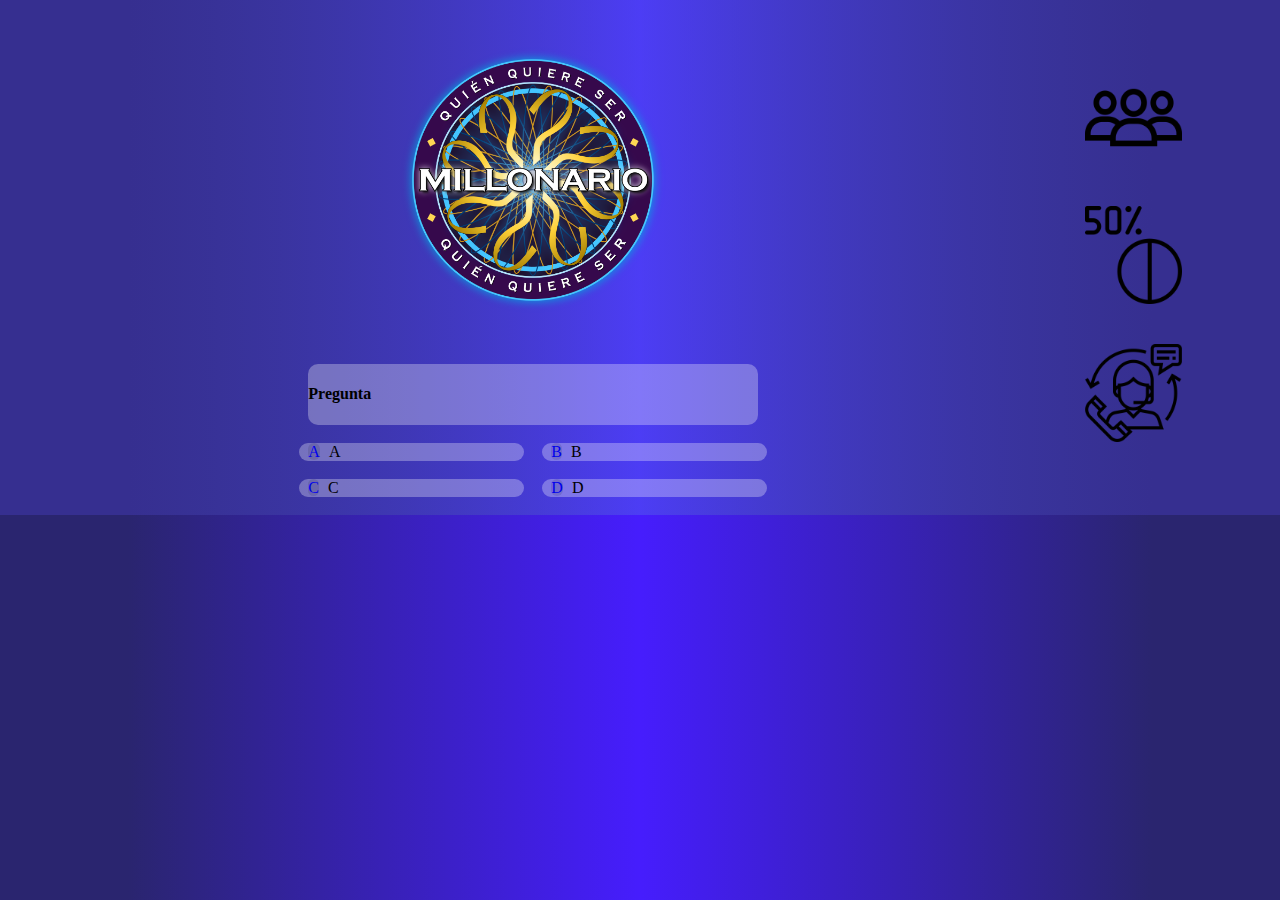
==== view/index.html @ c035e863 "first commit" ====
<!DOCTYPE html>
<html lang="en">
<head>
    <meta charset="UTF-8">
    <meta http-equiv="X-UA-Compatible" content="IE=edge">
    <meta name="viewport" content="width=device-width, initial-scale=1.0">
    <link rel="stylesheet" href="../css/style.css">
    <title>Quien quiere ser millonario</title>
</head>
<body>
    <div class="container">
        <div class="container-answers">
            <div class="logo">
                <img src="../img/logo.png" alt="">
            </div>
            <div class="question" id="question">
                <h4>Pregunta</h4>
            </div>
            <div class="answers">
                
                <div class="answer"><a class="answer" id="answerA" href="#">A</a>A</div>
                <div class="answer"><a class="answer" id="answerB" href="#">B</a>B</div>
                <div class="answer"><a class="answer" id="answerC" href="#">C</a>C</div>
                <div class="answer"><a class="answer" id="answerD" href="#">D</a>D</div>
            </div>
        </div>
        <div class="assistance">
            <div class="help" id="public"><a href="#"><img src="../img/publico.png" alt=""></a></div>
            <div class="help" id="fifty"><a href="#"><img src="../img/dividido.png" alt=""></a></div>
            <div class="help" id="friends"><a href="#"><img src="../img/amigo.png" alt=""></a></div>
             
        </div>
    </div>
    <script src="../js/script.js"></script>
</body>
</html>
---- css/style.css ----
html body{
    border: 0;
    padding: 0;
    margin: 0;
    background: rgb(42,37,111);
    background: linear-gradient(90deg, rgba(42,37,111,1) 10%, rgba(70,29,253,1) 50%, rgba(42,37,111,1) 90%);
}

.container{
    width: 100%;
    background: rgb(54,47,144);
    background: linear-gradient(90deg, rgba(54,47,144,1) 10%, rgba(82,90,237,0.5270483193277311) 50%, rgba(54,47,144,1) 90%);
    display: grid;
    grid-template-columns: 5fr 1fr;

}
@media (max-width: 500px) {
    .container{
        width: 500px;
    }

}

.container-answers{
    display: flex;
    flex-direction: column;
    justify-content: center;
    align-items: center;
}


.logo img{
    width: 30vh;
    padding: 5vh;
}

.question{
    width: 50vh;
    background-color: rgba(255, 255, 255, 0.3);
    border-radius: 10px;
}
.answers{
    display: grid;
    grid-template-columns: 1fr 1fr;
    grid-template-rows: 1fr 1fr;
    padding: 1vh;
    
}

.answer A{
    background-color: rgba(0, 0, 0, 0.1);
    text-decoration: none;
}

.answer{
    margin: 1vh;
    background-color: rgba(255, 255, 255, 0.3);
    width: 25vh;
    border-radius: 10px;
}

.assistance{
    display: flex;
    flex-direction: column;
    justify-content: center;
    align-items: center;
}

.help{
    margin: 1vh;
    
}

.help img{
    width: 50%;
    margin: 1vh;
}
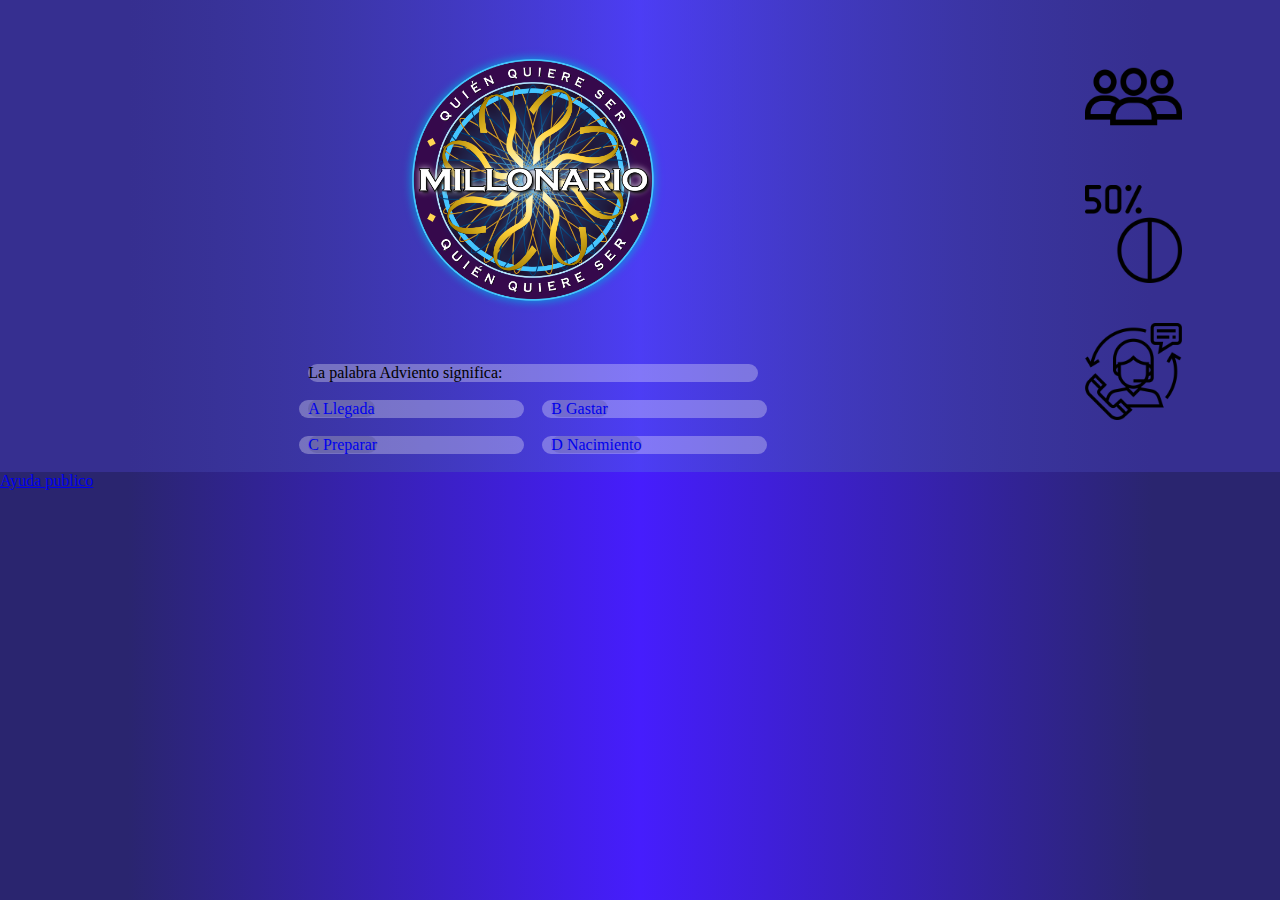
==== commit b8109567: "js para alert" ====
--- a/view/index.html
+++ b/view/index.html
@@ -18,10 +18,10 @@
             </div>
             <div class="answers">
                 
-                <div class="answer"><a class="answer" id="answerA" href="#">A</a>A</div>
-                <div class="answer"><a class="answer" id="answerB" href="#">B</a>B</div>
-                <div class="answer"><a class="answer" id="answerC" href="#">C</a>C</div>
-                <div class="answer"><a class="answer" id="answerD" href="#">D</a>D</div>
+                <div class="answer"><a class="answer" id="answerA" href="#"></a></div>
+                <div class="answer"><a class="answer" id="answerB" href="#"></a></div>
+                <div class="answer"><a class="answer" id="answerC" href="#"></a></div>
+                <div class="answer"><a class="answer" id="answerD" href="#"></a></div>
             </div>
         </div>
         <div class="assistance">
@@ -30,7 +30,12 @@
             <div class="help" id="friends"><a href="#"><img src="../img/amigo.png" alt=""></a></div>
              
         </div>
+
+
     </div>
+    <a href="../view/ayudaPublico.html">Ayuda publico</a>
+    
     <script src="../js/script.js"></script>
+    
 </body>
 </html>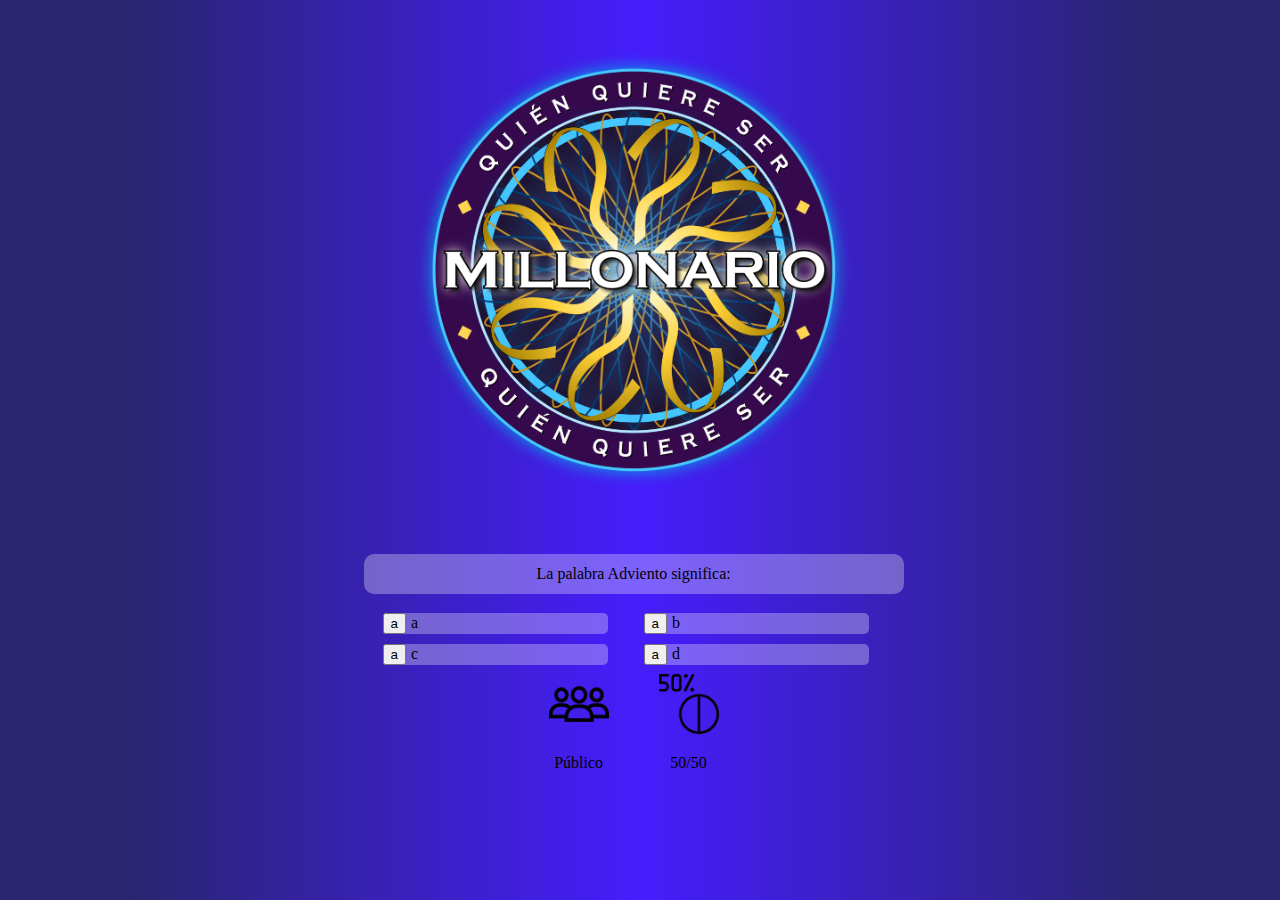
==== commit 7d751654: "Arreglo del css y html" ====
--- a/view/index.html
+++ b/view/index.html
@@ -5,37 +5,48 @@
     <meta http-equiv="X-UA-Compatible" content="IE=edge">
     <meta name="viewport" content="width=device-width, initial-scale=1.0">
     <link rel="stylesheet" href="../css/style.css">
+    <link rel="shortcut icon" href="../img/logo.png" type="image/x-icon">
     <title>Quien quiere ser millonario</title>
 </head>
 <body>
     <div class="container">
+
         <div class="container-answers">
             <div class="logo">
-                <img src="../img/logo.png" alt="">
+                <img class="logo" src="../img/logo.png" alt="">
             </div>
-            <div class="question" id="question">
-                <h4>Pregunta</h4>
-            </div>
-            <div class="answers">
-                
-                <div class="answer"><a class="answer" id="answerA" href="#"></a></div>
-                <div class="answer"><a class="answer" id="answerB" href="#"></a></div>
-                <div class="answer"><a class="answer" id="answerC" href="#"></a></div>
-                <div class="answer"><a class="answer" id="answerD" href="#"></a></div>
+
+            <div>
+                <div class="question" id="question">
+                    <h4 class="statement">pregunta</h4>
+                </div>
+                <div class="answers">
+                    <a class="answer" href="#"><input class="answ" id="answerA" type="button" value="a">a</a>
+                    <a class="answer" href="#"><input class="answ" id="answerB" type="button" value="a">b</a>
+                    <a class="answer" href="#"><input class="answ" id="answerC" type="button" value="a">c</a>
+                    <a class="answer" href="#"><input class="answ" id="answerD" type="button" value="a">d</a>
+                </div>
             </div>
         </div>
+
         <div class="assistance">
-            <div class="help" id="public"><a href="#"><img src="../img/publico.png" alt=""></a></div>
-            <div class="help" id="fifty"><a href="#"><img src="../img/dividido.png" alt=""></a></div>
-            <div class="help" id="friends"><a href="#"><img src="../img/amigo.png" alt=""></a></div>
-             
+            <div class="help" id="public">
+                <a href="#">
+                    <img class="img" src="../img/publico.png" alt="">
+                    <p>Público</p>
+                </a>
+                
+            </div>
+            <div class="help" id="fifty">
+                <a href="#">
+                    <img class="img" src="../img/dividido.png" alt="">
+                    <p>50/50</p>
+                </a>
+                    
+            </div>
         </div>
 
-
     </div>
-    <a href="../view/ayudaPublico.html">Ayuda publico</a>
-    
     <script src="../js/script.js"></script>
-    
 </body>
 </html>--- a/css/style.css
+++ b/css/style.css
@@ -1,19 +1,24 @@
-html body{
+body{
     border: 0;
     padding: 0;
     margin: 0;
     background: rgb(42,37,111);
     background: linear-gradient(90deg, rgba(42,37,111,1) 10%, rgba(70,29,253,1) 50%, rgba(42,37,111,1) 90%);
+    height: 98vh;
+    width: 99vw;
+    -webkit-background-size: cover;
+    -moz-background-size: cover;
+    -o-background-size: cover;
+    background-size: cover;
 }
 
 .container{
-    width: 100%;
-    background: rgb(54,47,144);
-    background: linear-gradient(90deg, rgba(54,47,144,1) 10%, rgba(82,90,237,0.5270483193277311) 50%, rgba(54,47,144,1) 90%);
-    display: grid;
-    grid-template-columns: 5fr 1fr;
+    display: flex;
+    flex-direction: column;
+    justify-content: center;
+    justify-items: center;
+}
 
-}
 @media (max-width: 500px) {
     .container{
         width: 500px;
@@ -26,52 +31,87 @@
     flex-direction: column;
     justify-content: center;
     align-items: center;
+    gap:10px;
+}
+
+.logo img{
+    width: 50vh;
+    padding: 5vh;
+}
+
+.statement{
+    align-items: center;
+    display: block;
+    margin: block start 1.33em; ;
+}
+
+.question{
+    width: 60vh;
+    height: 40px;
+    background-color:rgba(255,255,255,0.3);
+    border-radius: 10px;
+    text-align: center;
+    display:flex;
+    flex-direction: column;
+    justify-content: center;
+    align-items: center;
 }
 
 
-.logo img{
-    width: 30vh;
-    padding: 5vh;
-}
-
-.question{
-    width: 50vh;
-    background-color: rgba(255, 255, 255, 0.3);
-    border-radius: 10px;
-}
 .answers{
     display: grid;
     grid-template-columns: 1fr 1fr;
     grid-template-rows: 1fr 1fr;
     padding: 1vh;
-    
 }
 
-.answer A{
-    background-color: rgba(0, 0, 0, 0.1);
+.answer a{
+    background-color: rgb(0, 0, 0);
     text-decoration: none;
+    border-radius: 100%;
+    align-items: center;
+    color: white;
 }
 
+a{
+   text-decoration: none; 
+   color: black;
+}
 .answer{
-    margin: 1vh;
+    margin: 10px;
     background-color: rgba(255, 255, 255, 0.3);
     width: 25vh;
-    border-radius: 10px;
+    margin-bottom: 0;
+    border-radius: 5px;
+    justify-content: center;
+    justify-items: center;
+    align-items: center;
 }
 
 .assistance{
     display: flex;
+    flex-direction: row;
+    justify-content: center;
+    gap: 50px; 
+    cursor: pointer;
+}
+
+.help{
+    display: flex;
     flex-direction: column;
     justify-content: center;
     align-items: center;
+    text-align: center;
 }
 
-.help{
-    margin: 1vh;
-    
+.answ{
+    cursor: pointer;
+    margin-right: 5px;
 }
 
-.help img{
-    width: 50%;
-    margin: 1vh;
+h4{
+    text-transform: uppercase;
+}
+.img{
+    width: 60px;
 }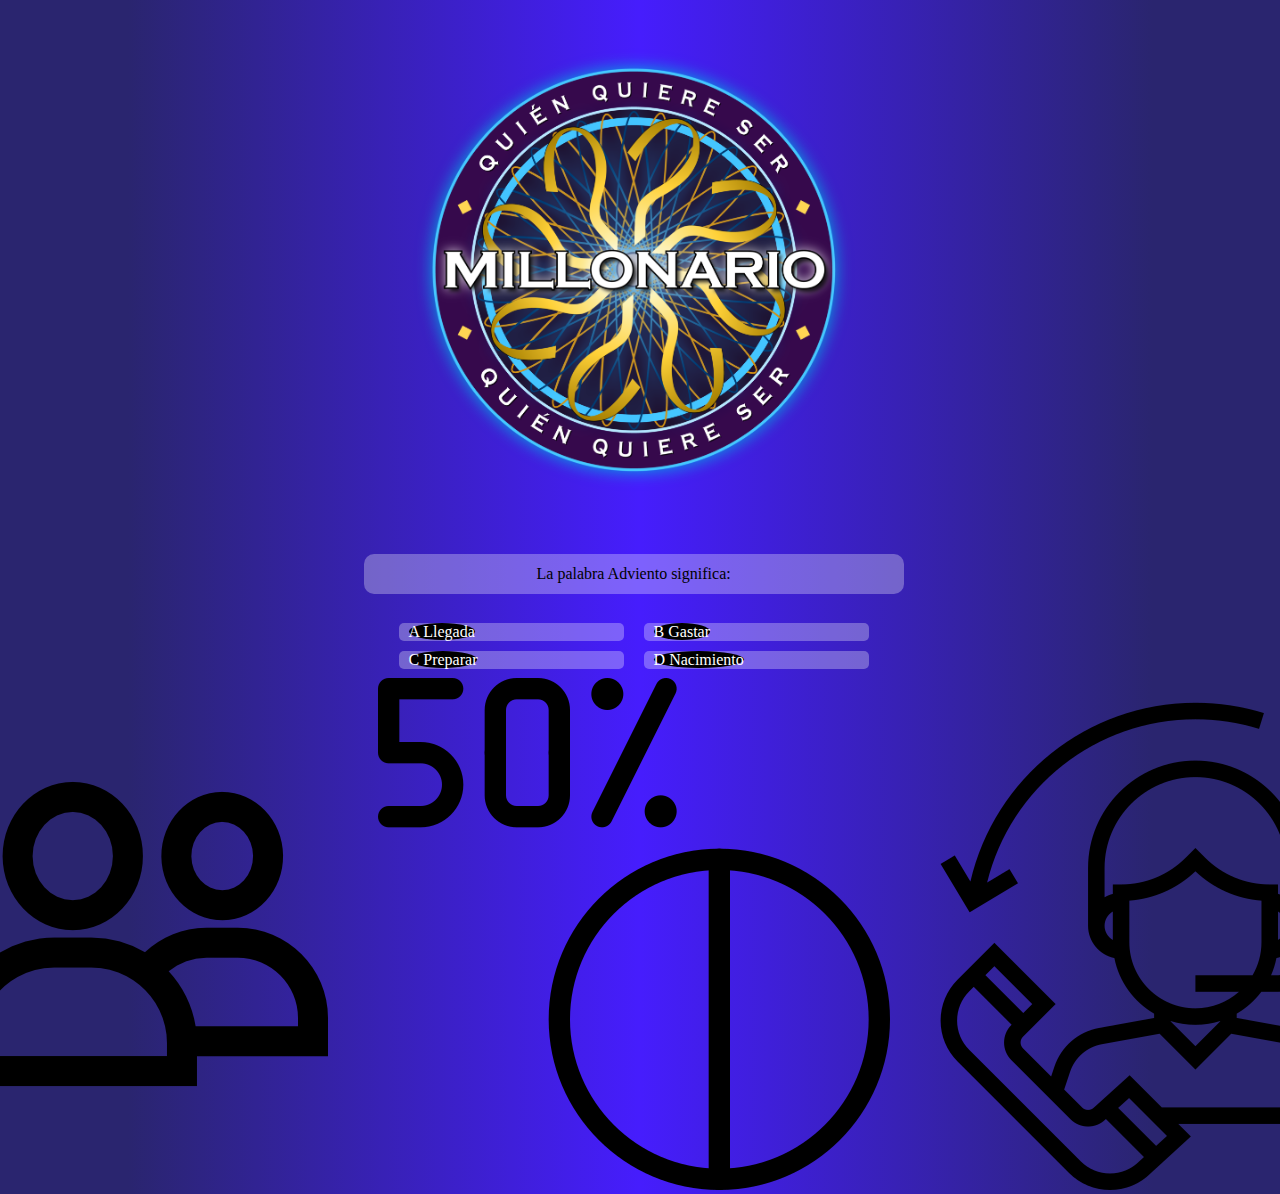
==== commit f403af7b: "vamos pal de vanessa" ====
--- a/view/index.html
+++ b/view/index.html
@@ -5,48 +5,37 @@
     <meta http-equiv="X-UA-Compatible" content="IE=edge">
     <meta name="viewport" content="width=device-width, initial-scale=1.0">
     <link rel="stylesheet" href="../css/style.css">
-    <link rel="shortcut icon" href="../img/logo.png" type="image/x-icon">
     <title>Quien quiere ser millonario</title>
 </head>
 <body>
     <div class="container">
-
         <div class="container-answers">
             <div class="logo">
-                <img class="logo" src="../img/logo.png" alt="">
+                <img src="../img/logo.png" alt="">
             </div>
-
-            <div>
-                <div class="question" id="question">
-                    <h4 class="statement">pregunta</h4>
-                </div>
-                <div class="answers">
-                    <a class="answer" href="#"><input class="answ" id="answerA" type="button" value="a">a</a>
-                    <a class="answer" href="#"><input class="answ" id="answerB" type="button" value="a">b</a>
-                    <a class="answer" href="#"><input class="answ" id="answerC" type="button" value="a">c</a>
-                    <a class="answer" href="#"><input class="answ" id="answerD" type="button" value="a">d</a>
-                </div>
+            <div class="question" id="question">
+                <h4>Pregunta</h4>
+            </div>
+            <div class="answers">
+                
+                <div class="answer"><a class="answer" id="answerA" href="#"></a></div>
+                <div class="answer"><a class="answer" id="answerB" href="#"></a></div>
+                <div class="answer"><a class="answer" id="answerC" href="#"></a></div>
+                <div class="answer"><a class="answer" id="answerD" href="#"></a></div>
             </div>
         </div>
-
         <div class="assistance">
-            <div class="help" id="public">
-                <a href="#">
-                    <img class="img" src="../img/publico.png" alt="">
-                    <p>Público</p>
-                </a>
-                
-            </div>
-            <div class="help" id="fifty">
-                <a href="#">
-                    <img class="img" src="../img/dividido.png" alt="">
-                    <p>50/50</p>
-                </a>
-                    
-            </div>
+            <div class="help" id="public"><a href="#"><img src="../img/publico.png" alt=""></a></div>
+            <div class="help" id="fifty"><a href="#"><img src="../img/dividido.png" alt=""></a></div>
+            <div class="help" id="friends"><a href="#"><img src="../img/amigo.png" alt=""></a></div>
+             
         </div>
 
+
     </div>
+    
+    
     <script src="../js/script.js"></script>
+    
 </body>
 </html>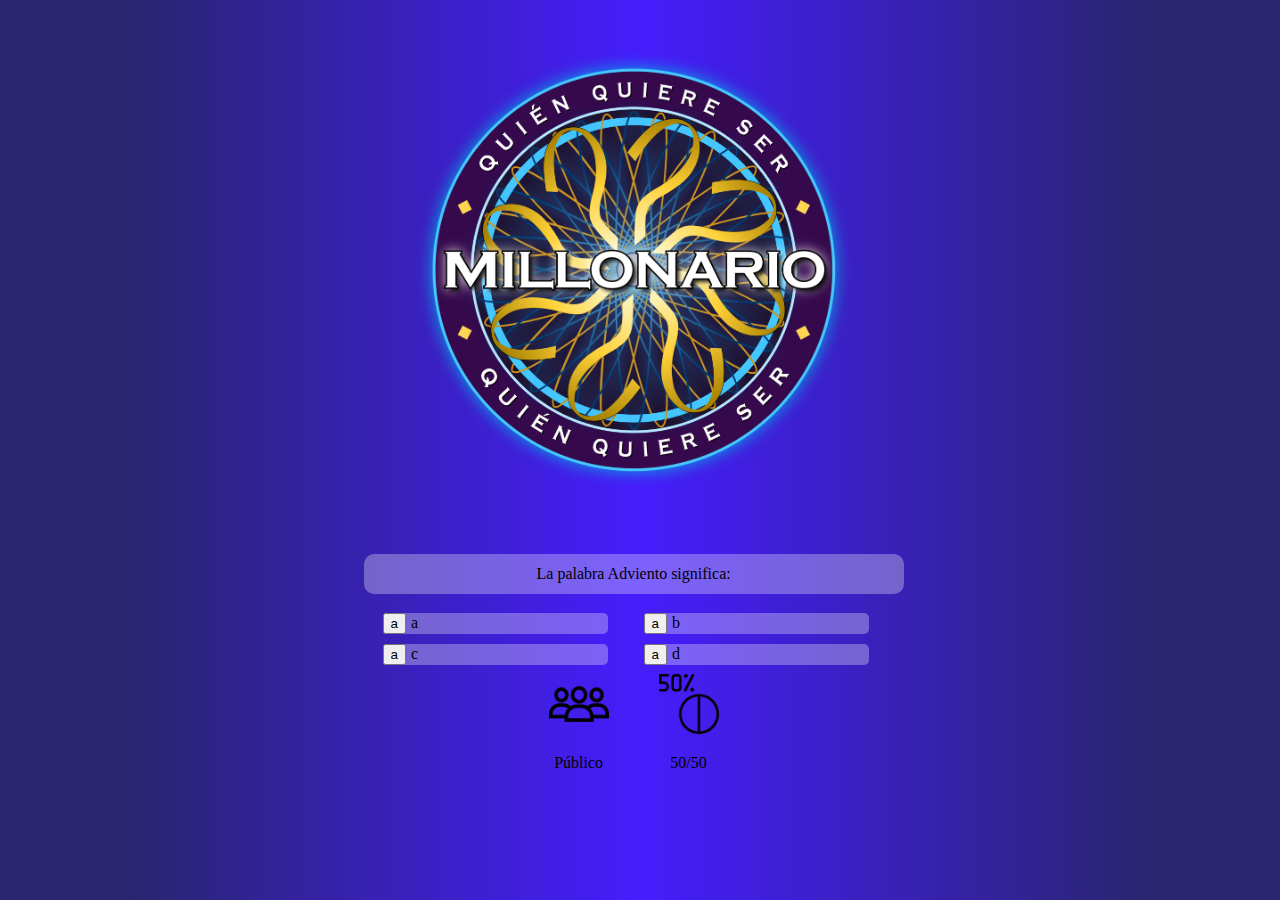
==== commit dffb1460: "Merge branch 'm4v' into m1n" ====
--- a/view/index.html
+++ b/view/index.html
@@ -5,32 +5,46 @@
     <meta http-equiv="X-UA-Compatible" content="IE=edge">
     <meta name="viewport" content="width=device-width, initial-scale=1.0">
     <link rel="stylesheet" href="../css/style.css">
+    <link rel="shortcut icon" href="../img/logo.png" type="image/x-icon">
     <title>Quien quiere ser millonario</title>
 </head>
 <body>
     <div class="container">
+
         <div class="container-answers">
             <div class="logo">
-                <img src="../img/logo.png" alt="">
+                <img class="logo" src="../img/logo.png" alt="">
             </div>
-            <div class="question" id="question">
-                <h4>Pregunta</h4>
-            </div>
-            <div class="answers">
-                
-                <div class="answer"><a class="answer" id="answerA" href="#"></a></div>
-                <div class="answer"><a class="answer" id="answerB" href="#"></a></div>
-                <div class="answer"><a class="answer" id="answerC" href="#"></a></div>
-                <div class="answer"><a class="answer" id="answerD" href="#"></a></div>
+
+            <div>
+                <div class="question" id="question">
+                    <h4 class="statement">pregunta</h4>
+                </div>
+                <div class="answers">
+                    <a class="answer" href="#"><input class="answ" id="answerA" type="button" value="a">a</a>
+                    <a class="answer" href="#"><input class="answ" id="answerB" type="button" value="a">b</a>
+                    <a class="answer" href="#"><input class="answ" id="answerC" type="button" value="a">c</a>
+                    <a class="answer" href="#"><input class="answ" id="answerD" type="button" value="a">d</a>
+                </div>
             </div>
         </div>
+
         <div class="assistance">
-            <div class="help" id="public"><a href="#"><img src="../img/publico.png" alt=""></a></div>
-            <div class="help" id="fifty"><a href="#"><img src="../img/dividido.png" alt=""></a></div>
-            <div class="help" id="friends"><a href="#"><img src="../img/amigo.png" alt=""></a></div>
-             
+            <div class="help" id="public">
+                <a href="#">
+                    <img class="img" src="../img/publico.png" alt="">
+                    <p>Público</p>
+                </a>
+                
+            </div>
+            <div class="help" id="fifty">
+                <a href="#">
+                    <img class="img" src="../img/dividido.png" alt="">
+                    <p>50/50</p>
+                </a>
+                    
+            </div>
         </div>
-
 
     </div>
     
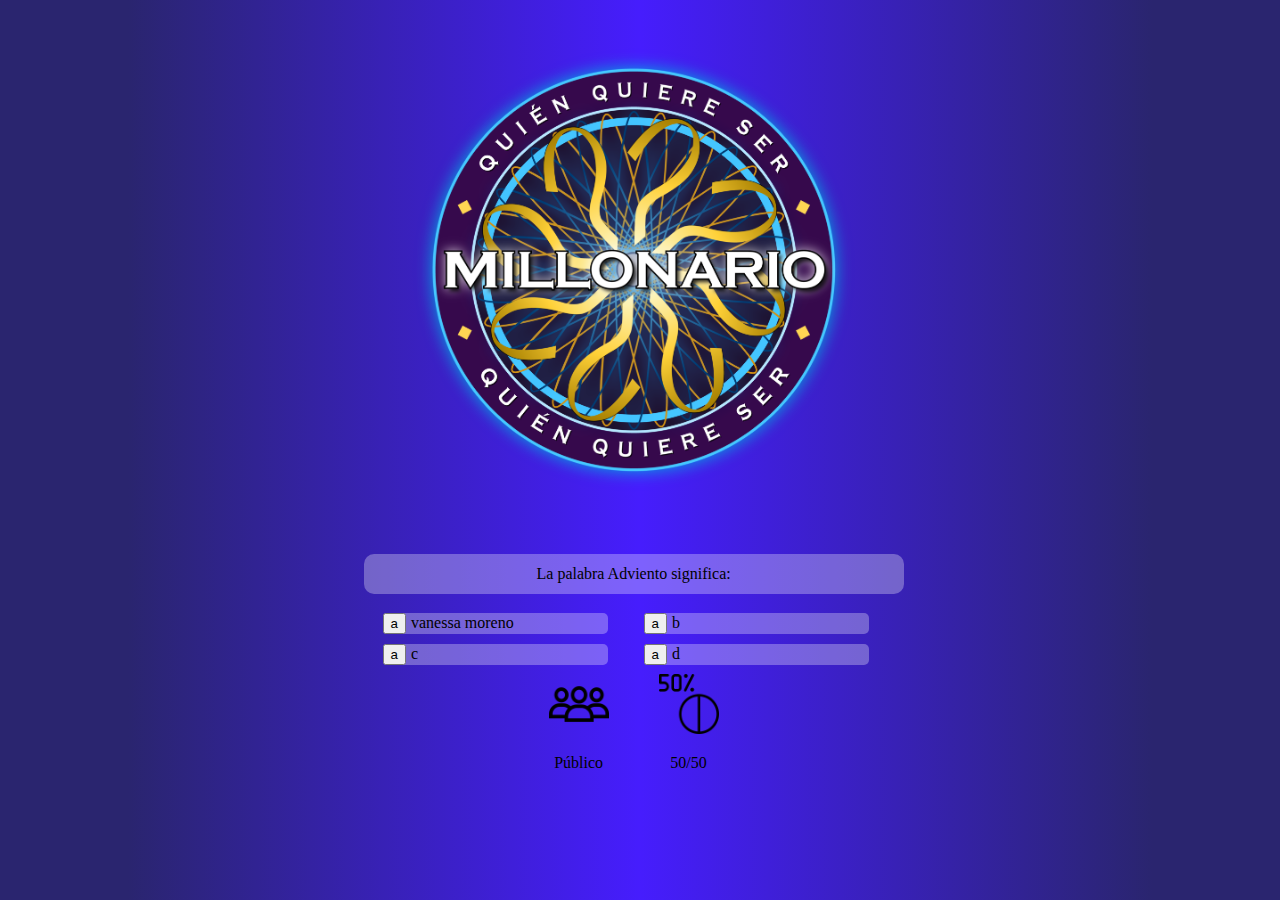
==== commit e52c8671: "cambios html" ====
--- a/view/index.html
+++ b/view/index.html
@@ -21,7 +21,7 @@
                     <h4 class="statement">pregunta</h4>
                 </div>
                 <div class="answers">
-                    <a class="answer" href="#"><input class="answ" id="answerA" type="button" value="a">a</a>
+                    <a class="answer" href="#"><input class="answ" id="answerA" type="button" value="a">vanessa moreno </a>
                     <a class="answer" href="#"><input class="answ" id="answerB" type="button" value="a">b</a>
                     <a class="answer" href="#"><input class="answ" id="answerC" type="button" value="a">c</a>
                     <a class="answer" href="#"><input class="answ" id="answerD" type="button" value="a">d</a>
@@ -47,9 +47,6 @@
         </div>
 
     </div>
-    
-    
     <script src="../js/script.js"></script>
-    
 </body>
 </html>